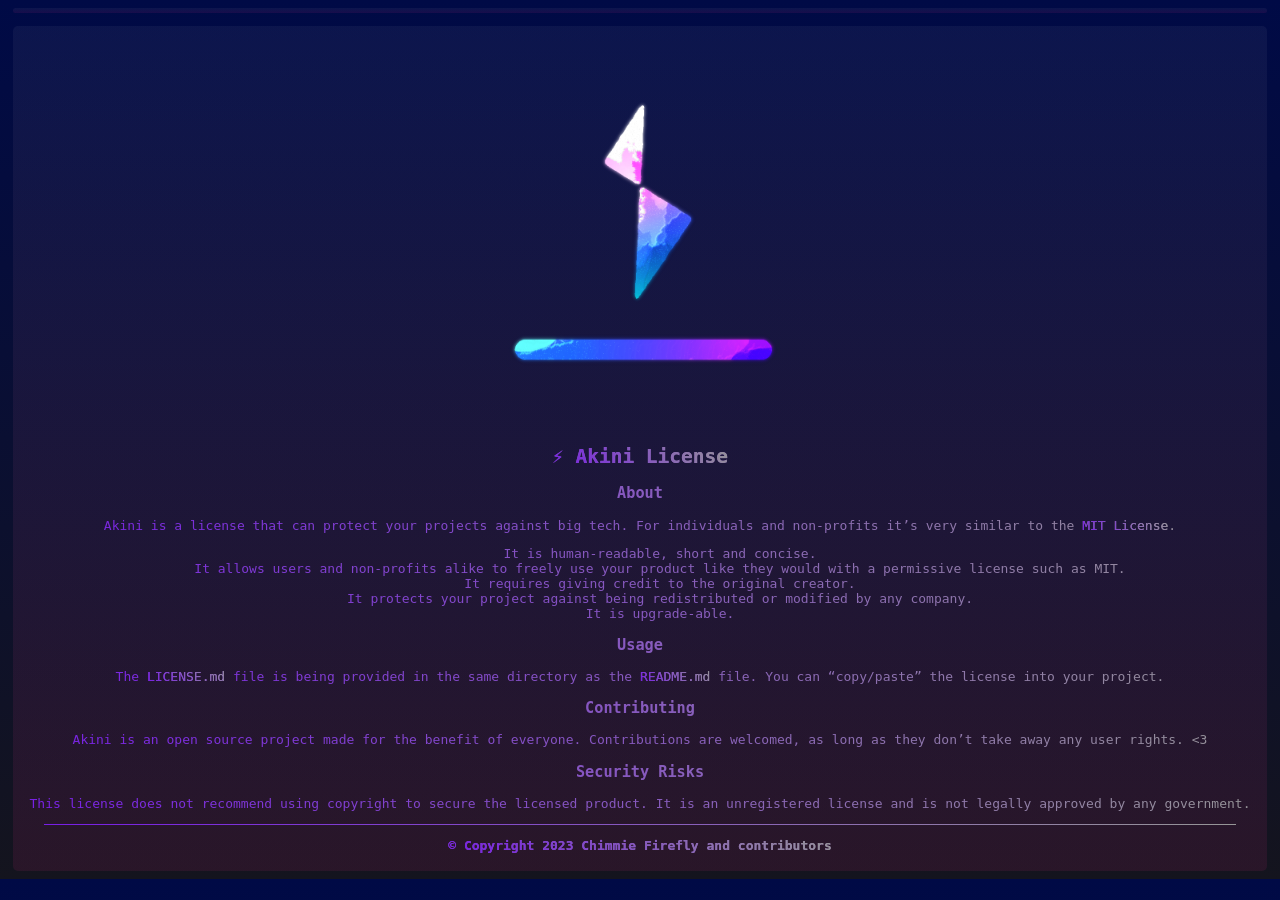
==== index.html @ 115f9598 "Fix CSS." ====
<!DOCTYPE html>
<html lang="en-US">

<head>
    <title>Akini License</title>
    <meta name="icon" content="docs/icon.webp"/>
    <meta charset="UTF-8"/>
    <meta name="viewport" content="width=device-width,height=device-height,initial-scale=1.0"/>
    <link rel="stylesheet" href="docs/scroll.css"/>
    <link rel="stylesheet" href="docs/style.css"/>
    <link rel="stylesheet" href="docs/viewport.css"/>
    <link rel="stylesheet" href="docs/animation.css"/>
    <link rel="icon" href="docs/icon.webp" type="image/x-icon"/>
</head>
<body>
<div id="animation"></div>
<div>
<p align="center">
    <a href="https://xaviama.dank-me.me/pages/Core/aero_kianit_license">
        <img src="docs/icon.png" width="400" alt="Akini License Logo"/>
    </a>
</p>




<h2 align="center"><b>⚡ Akini License</b></h2>


<h3>About</h3>

<p>Akini is a license that can protect your projects against big tech. For individuals and non-profits it&rsquo;s very similar to the <code>MIT License</code>.</p>

<ul>
<li>It is human-readable, short and concise.</li>
<li>It allows users and non-profits alike to freely use your product like they would with a permissive license such as MIT.</li>
<li>It requires giving credit to the original creator.</li>
<li>It protects your project against being redistributed or modified by any company.</li>
<li>It is upgrade-able.</li>
</ul>


<h3>Usage</h3>

<p>The <code>LICENSE.md</code> file is being provided in the same directory as the <code>README.md</code> file.
You can &ldquo;copy/paste&rdquo; the license into your project.</p>

<h3>Contributing</h3>

<p>Akini is an open source project made for the benefit of everyone. Contributions are welcomed, as long as they don&rsquo;t take away any user rights. &lt;3</p>

<h3>Security Risks</h3>

<p>This license does not recommend using copyright to secure the licensed product. It is an unregistered license and is not legally approved by any government.</p>

<hr/>




<p align="center"><b>© Copyright 2023 Chimmie Firefly and contributors</b></p>

</div>
</body>
</html>
---- docs/scroll.css ----
/* width */
::-webkit-scrollbar {
    width: 15px;
}

/* Track */
::-webkit-scrollbar-track {
    background: linear-gradient(#400084, #480094);
}

/* Handle */
::-webkit-scrollbar-thumb {
    background: linear-gradient(#78009d92, #9000ff);
}

/* Handle on hover */
::-webkit-scrollbar-thumb:hover {
    background: linear-gradient(#9e00cf92, #6600b4);
}
---- docs/style.css ----
body {
	vertical-align: middle;
	text-align: center;
	font-family: monospace;
	font-size: 15;
	background-image: linear-gradient(
    to bottom,
    rgba(0, 10, 70),
    rgba(20, 20, 30)
  );
}

h1, b, code, h2, h3, hr, p, ul {
	-webkit-background-clip: text;
	-moz-background-clip: text;
	-webkit-text-fill-color: transparent;
	-moz-text-fill-color: transparent;
	background-image: linear-gradient(45deg, rgb(120, 30, 230), rgb(150, 150, 150));
	background-size: 100%;
	background-clip: text;
}

hr {
	background: linear-gradient(45deg, rgb(120, 30, 230), rgb(150, 150, 150));
	width: 95%;
	height: 1px;
	border: 0;
}

ul {
	list-style-type: none;
}

div {
	border-radius: 5px;
	background-image: linear-gradient(rgb(230, 230, 230, 0.05), rgb(230, 40, 130, 0.1));
	margin: 5px;
	padding-bottom: 5px;
	
}
---- docs/viewport.css ----
/* Smartphones (portrait and landscape) ----------- */
@media only screen 
and (min-device-width : 320px) 
and (max-device-width : 480px) {
/* Styles */
}

/* Smartphones (landscape) ----------- */
@media only screen 
and (min-width : 321px) {
/* Styles */
}

/* Smartphones (portrait) ----------- */
@media only screen 
and (max-width : 320px) {
/* Styles */
}

/* iPads (portrait and landscape) ----------- */
@media only screen 
and (min-device-width : 768px) 
and (max-device-width : 1024px) {
/* Styles */
}

/* iPads (landscape) ----------- */
@media only screen 
and (min-device-width : 768px) 
and (max-device-width : 1024px) 
and (orientation : landscape) {
/* Styles */
}

/* iPads (portrait) ----------- */
@media only screen 
and (min-device-width : 768px) 
and (max-device-width : 1024px) 
and (orientation : portrait) {
/* Styles */
}

/* Desktops and laptops ----------- */
@media only screen 
and (min-width : 1224px) {
/* Styles */
}

/* Large screens ----------- */
@media only screen 
and (min-width : 1824px) {
/* Styles */
}

/* iPhone 4 ----------- */
@media
only screen and (-webkit-min-device-pixel-ratio : 1.5),
only screen and (min-device-pixel-ratio : 1.5) {
/* Styles */
}
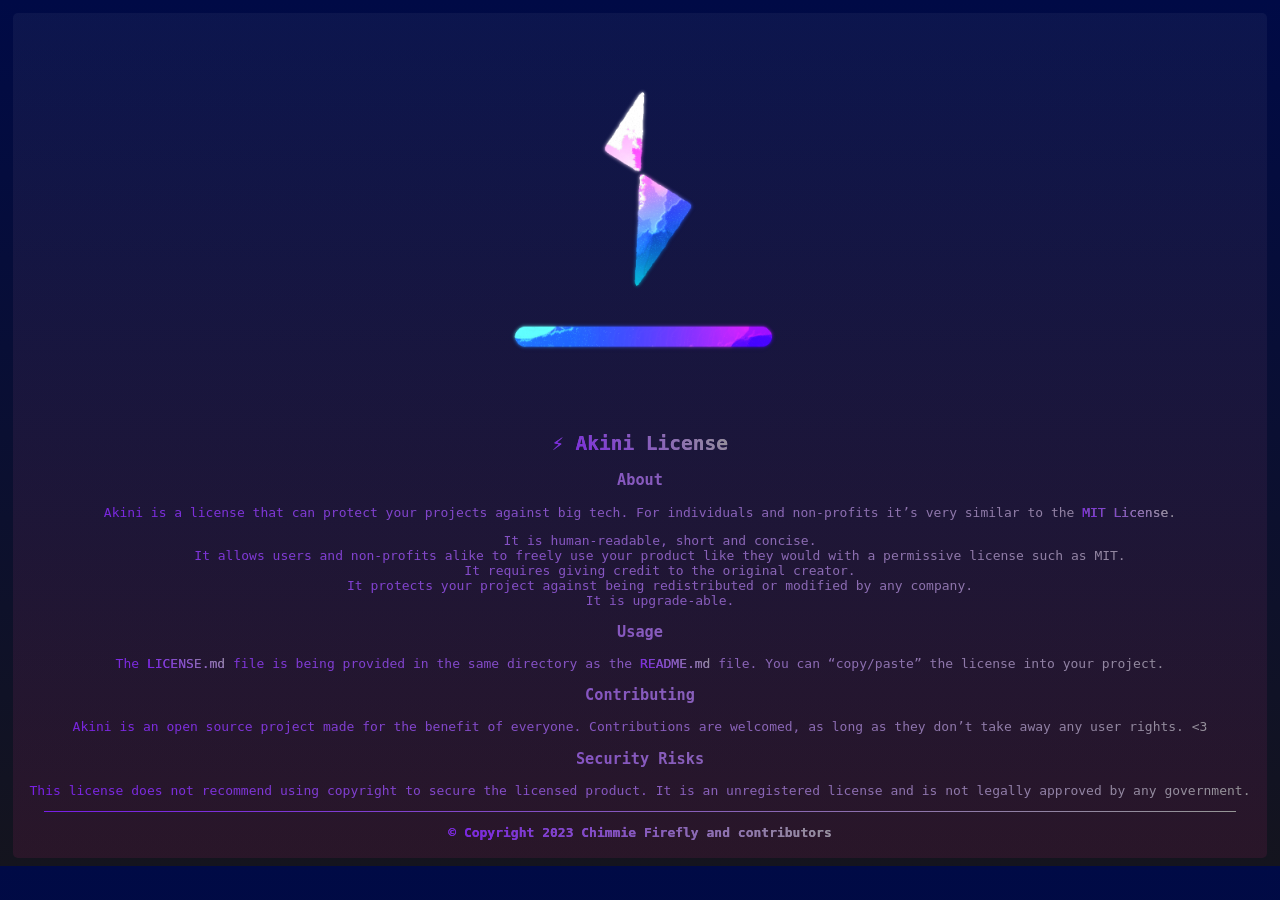
==== commit 2e36654d: "remove animation div." ====
--- a/index.html
+++ b/index.html
@@ -13,7 +13,6 @@
     <link rel="icon" href="docs/icon.webp" type="image/x-icon"/>
 </head>
 <body>
-<div id="animation"></div>
 <div>
 <p align="center">
     <a href="https://xaviama.dank-me.me/pages/Core/aero_kianit_license">
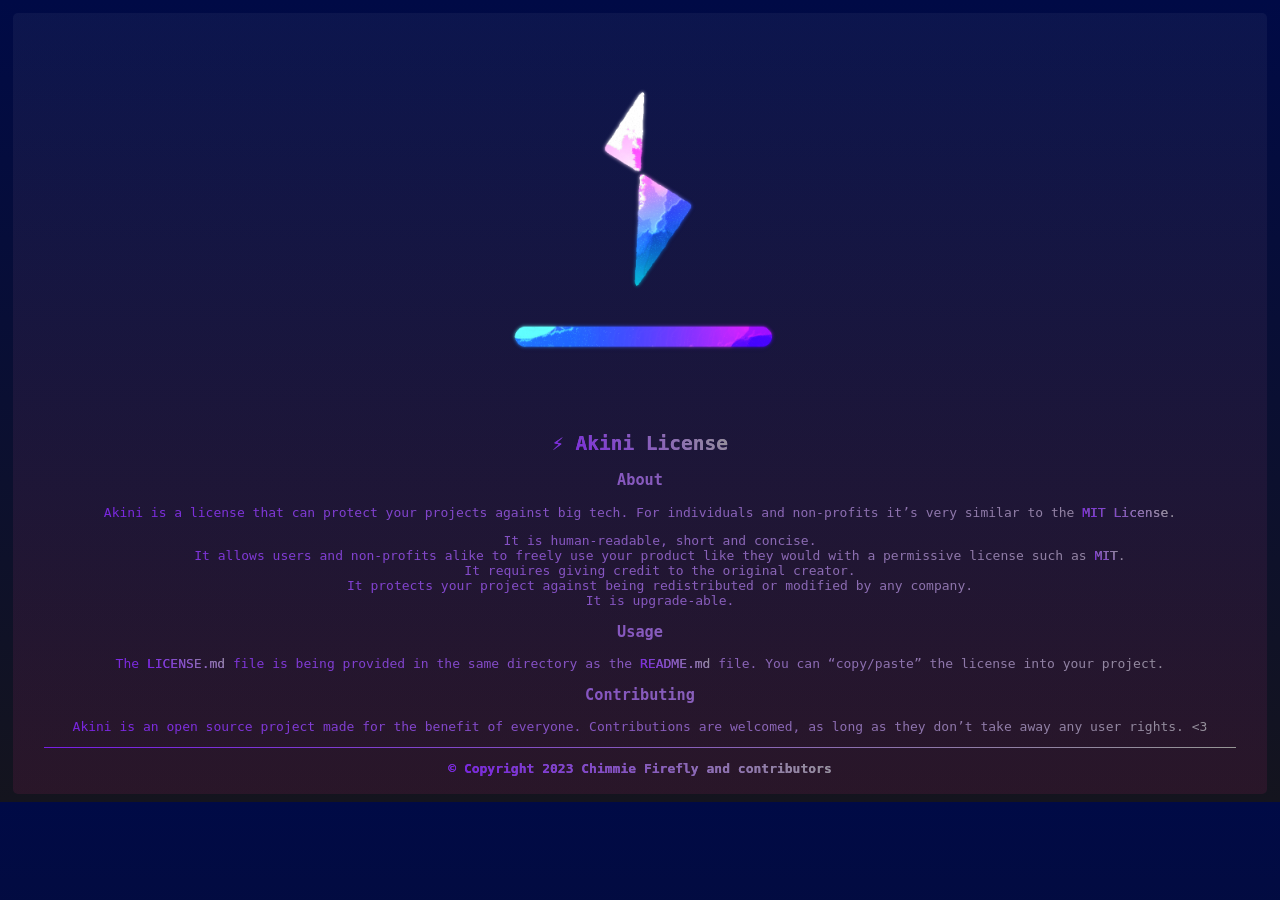
==== commit 9c7206a9: "Sync index.html" ====
--- a/index.html
+++ b/index.html
@@ -32,12 +32,11 @@
 
 <ul>
 <li>It is human-readable, short and concise.</li>
-<li>It allows users and non-profits alike to freely use your product like they would with a permissive license such as MIT.</li>
+<li>It allows users and non-profits alike to freely use your product like they would with a permissive license such as <code>MIT</code>.</li>
 <li>It requires giving credit to the original creator.</li>
 <li>It protects your project against being redistributed or modified by any company.</li>
 <li>It is upgrade-able.</li>
 </ul>
-
 
 <h3>Usage</h3>
 
@@ -48,14 +47,7 @@
 
 <p>Akini is an open source project made for the benefit of everyone. Contributions are welcomed, as long as they don&rsquo;t take away any user rights. &lt;3</p>
 
-<h3>Security Risks</h3>
-
-<p>This license does not recommend using copyright to secure the licensed product. It is an unregistered license and is not legally approved by any government.</p>
-
 <hr/>
-
-
-
 
 <p align="center"><b>© Copyright 2023 Chimmie Firefly and contributors</b></p>
 
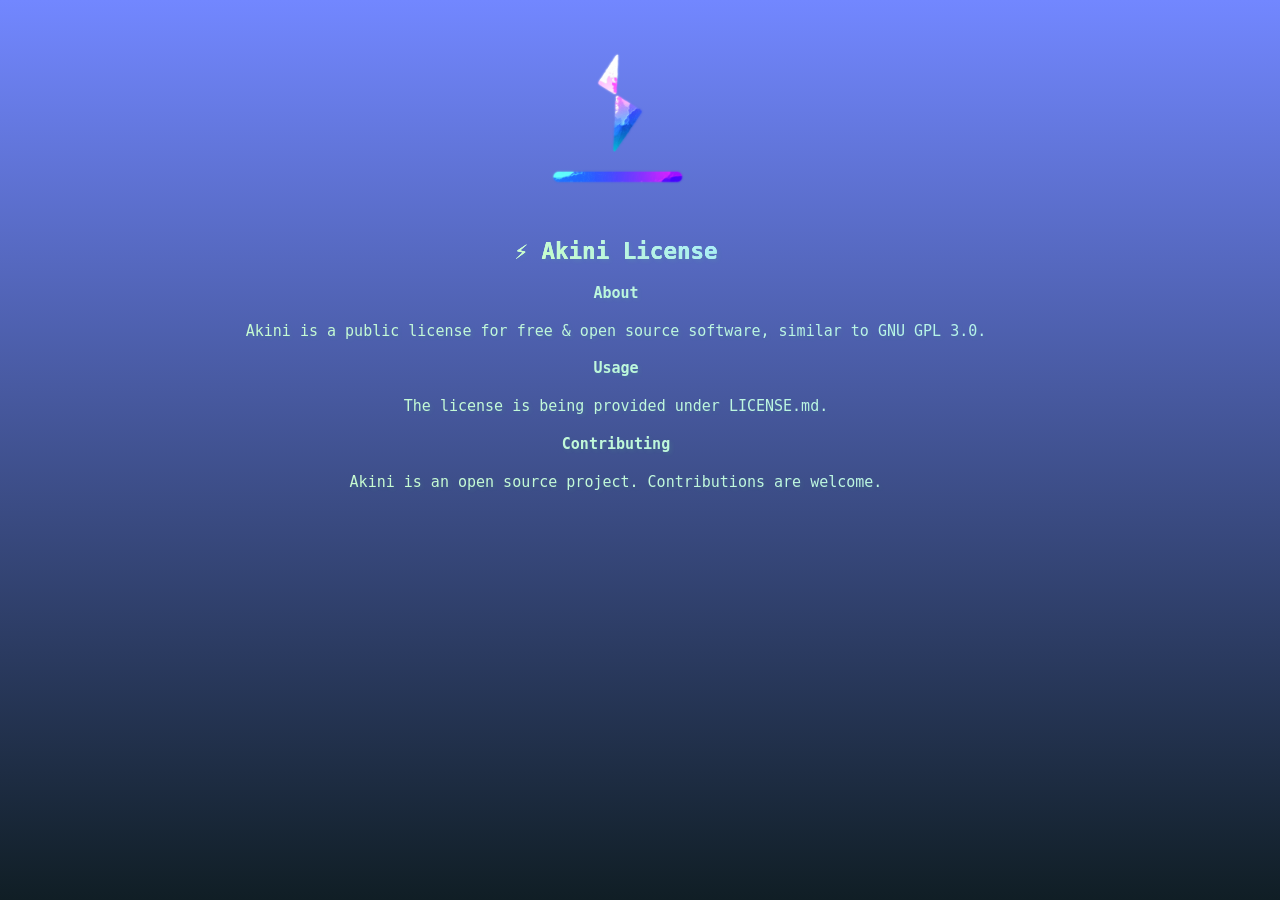
==== commit f4f5c256: "pages synchronization at 2023-10-30" ====
--- a/index.html
+++ b/index.html
@@ -14,42 +14,33 @@
 </head>
 <body>
 <div>
+
 <p align="center">
-    <a href="https://xaviama.dank-me.me/pages/Core/aero_kianit_license">
-        <img src="docs/icon.png" width="400" alt="Akini License Logo"/>
+    <a href="https://akini.chimmie.k.vu">
+        <img src="docs/icon.png" width="200" alt=":splash:"/>
     </a>
+
 </p>
-
-
 
 
 <h2 align="center"><b>⚡ Akini License</b></h2>
 
 
-<h3>About</h3>
+<h4 id="About">About</h4>
 
-<p>Akini is a license that can protect your projects against big tech. For individuals and non-profits it&rsquo;s very similar to the <code>MIT License</code>.</p>
+Akini is a public license for free & open source software, similar to GNU GPL 3.0.
 
-<ul>
-<li>It is human-readable, short and concise.</li>
-<li>It allows users and non-profits alike to freely use your product like they would with a permissive license such as <code>MIT</code>.</li>
-<li>It requires giving credit to the original creator.</li>
-<li>It protects your project against being redistributed or modified by any company.</li>
-<li>It is upgrade-able.</li>
-</ul>
 
-<h3>Usage</h3>
+<h4 id="Usage">Usage</h4>
 
-<p>The <code>LICENSE.md</code> file is being provided in the same directory as the <code>README.md</code> file.
-You can &ldquo;copy/paste&rdquo; the license into your project.</p>
+The license is being provided under <a href="LICENSE.md">LICENSE.md</a>.
 
-<h3>Contributing</h3>
 
-<p>Akini is an open source project made for the benefit of everyone. Contributions are welcomed, as long as they don&rsquo;t take away any user rights. &lt;3</p>
+<h4 id="Contributing">Contributing</h4>
 
-<hr/>
+Akini is an open source project.
+Contributions are welcome.
 
-<p align="center"><b>© Copyright 2023 Chimmie Firefly and contributors</b></p>
 
 </div>
 </body>
--- a/docs/style.css
+++ b/docs/style.css
@@ -1,28 +1,51 @@
+:root {
+	--text-coloring: linear-gradient(45deg, rgb(211, 255, 200), rgb(171, 237, 255));
+	--text-shadowing: rgba(102, 255, 127, 0.1);
+}
+
+html {
+	height: 100%;
+	width: 95%;
+}
+
+* {
+	transition: all 0.3s ease;
+}
+
 body {
 	vertical-align: middle;
 	text-align: center;
 	font-family: monospace;
-	font-size: 15;
+	font-size: 15px;
 	background-image: linear-gradient(
-    to bottom,
-    rgba(0, 10, 70),
-    rgba(20, 20, 30)
-  );
+		to bottom,
+		rgb(114, 135, 255),
+		rgb(16, 30, 37)
+  	);
+
+	background-repeat: round;
+	background-clip: border-box;
+	background-size: cover;
+
+	height: 95%;
+	width: 100%;
+
 }
 
-h1, b, code, h2, h3, hr, p, ul {
+body div, h1, b, code, h2, h3, hr, p, ul {
 	-webkit-background-clip: text;
 	-moz-background-clip: text;
 	-webkit-text-fill-color: transparent;
 	-moz-text-fill-color: transparent;
-	background-image: linear-gradient(45deg, rgb(120, 30, 230), rgb(150, 150, 150));
+	background-image: var(--text-coloring);
 	background-size: 100%;
 	background-clip: text;
+	text-shadow: 2px 2px 4px var(--text-shadowing);
 }
 
 hr {
-	background: linear-gradient(45deg, rgb(120, 30, 230), rgb(150, 150, 150));
-	width: 95%;
+	background: var(--text-coloring);
+	width: 100%;
 	height: 1px;
 	border: 0;
 }
@@ -31,10 +54,6 @@
 	list-style-type: none;
 }
 
-div {
-	border-radius: 5px;
-	background-image: linear-gradient(rgb(230, 230, 230, 0.05), rgb(230, 40, 130, 0.1));
-	margin: 5px;
-	padding-bottom: 5px;
-	
+a {
+	text-decoration: none;
 }
